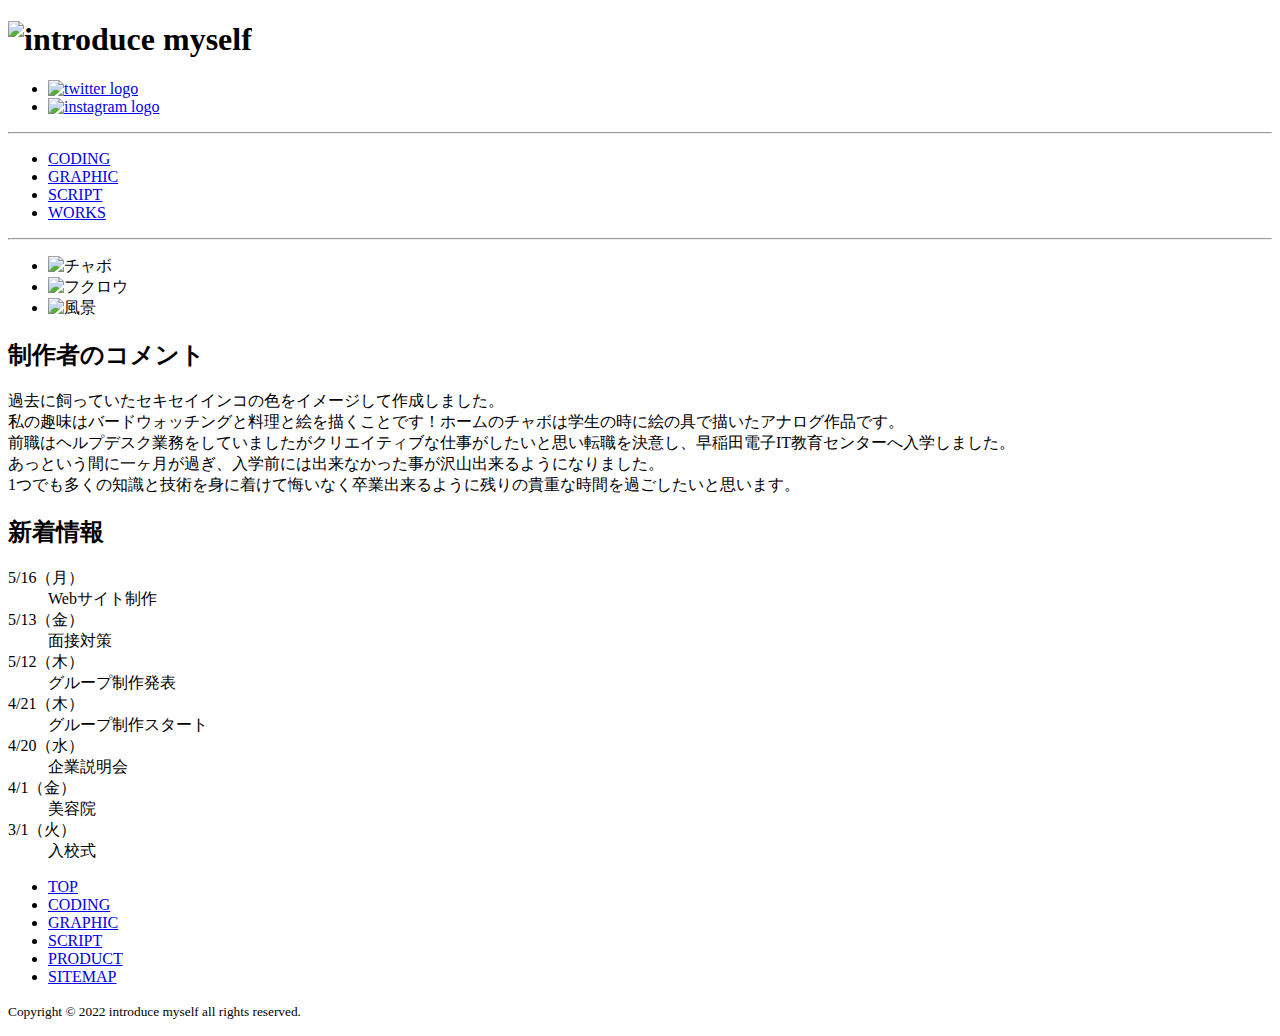
==== index.html @ 12da621b "Create index.html" ====
<!DOCTYPE html>
<html dir="ltr" lang="ja">
<head>
<meta charset="utf-8">
<meta name="desucuription" content="小田遥のホームページです。">
<meta name="viewport" content="widht=900px">
<title>introduce myself - :: ホーム</title>
<link rel="icon" href="images/favicon.png">
<link rel="stylesheet" href="css/reset.css">
<link rel="stylesheet" href="css/common.css">
<link rel="stylesheet" href="css/top.css">
<script src="js/jquery-3.6.0.min.js"></script>
<script src="js/script.js"></script>
</head>

<body id="home">
<div id="wrapper">
	<header>
		<h1 class="clearfix"><img src="images/logo.png" alt="introduce myself"></h1>
		<ul>
			<li><a href="index.html"><img src="images/twitter_logo.png" alt="twitter logo"></a></li>
			<li><a href="index.html"><img src="images/insta_logo.png" alt="instagram logo"></a></li>
		</ul>
	</header>
		<hr>
		<nav>
			<ul>
				<li><a href="coding/index.html">CODING</a></li>
				<li><a href="graphic/index.html">GRAPHIC</a></li>
				<li><a href="script/index.html">SCRIPT</a></li>
				<li><a href="works/">WORKS</a></li>
			</ul>
		</nav>

		<hr>
		<div class="contents">
			<div class=slide>
				<ul class="mainVisual">
					<li><img src="images/mainvisual.jpg" width="605" height="350" alt="チャボ"></li>
					<li><img src="images/mainvisual2.png" width="605" height="350" alt="フクロウ"></li>
					<li><img src="images/mainvisual3.png" width="605" height="350" alt="風景"></li>
				</ul>
			<!--/.slide--></div>

			<main>
				<section class="comment">
					<h2>制作者のコメント</h2>
					<p>過去に飼っていたセキセイインコの色をイメージして作成しました。<br>
					私の趣味はバードウォッチングと料理と絵を描くことです！ホームのチャボは学生の時に絵の具で描いたアナログ作品です。<br>
					前職はヘルプデスク業務をしていましたがクリエイティブな仕事がしたいと思い転職を決意し、早稲田電子IT教育センターへ入学しました。<br>
					あっという間に一ヶ月が過ぎ、入学前には出来なかった事が沢山出来るようになりました。<br>
					1つでも多くの知識と技術を身に着けて悔いなく卒業出来るように残りの貴重な時間を過ごしたいと思います。</p>
				</section>

				<section="topics">
					<h2>新着情報</h2>
					<dl>
						<dt class="new">5/16（月）</dt>
						<dd>Webサイト制作</dd>
						<dt>5/13（金）</dt>
						<dd>面接対策</dd>
						<dt>5/12（木）</dt>
						<dd>グループ制作発表</dd>
						<dt>4/21（木）</dt>
						<dd>グループ制作スタート</dd>
						<dt>4/20（水）</dt>
						<dd>企業説明会</dd>
						<dt>4/1（金）</dt>
						<dd>美容院</dd>
						<dt>3/1（火）</dt>
						<dd>入校式</dd>
					</dl>
				</section>
			</main>
		<!--/.contents--></div>
	<footer>
		<ul>
			<li><a href="index.html">TOP</a></li>
			<li><a href="coding/index.html">CODING</a></li>
			<li><a href="graphic/index.html">GRAPHIC</a></li>
			<li><a href="script/index.html">SCRIPT</a></li>
			<li><a href="works/">PRODUCT</a></li>
			<li><a href="sitemap/index.html">SITEMAP</a></li>
		</ul>
		<p><small>Copyright &copy; 2022 introduce myself all rights reserved.</small></p>
	</footer>
<!--/#wrapper--></div>
	</body>
</html>
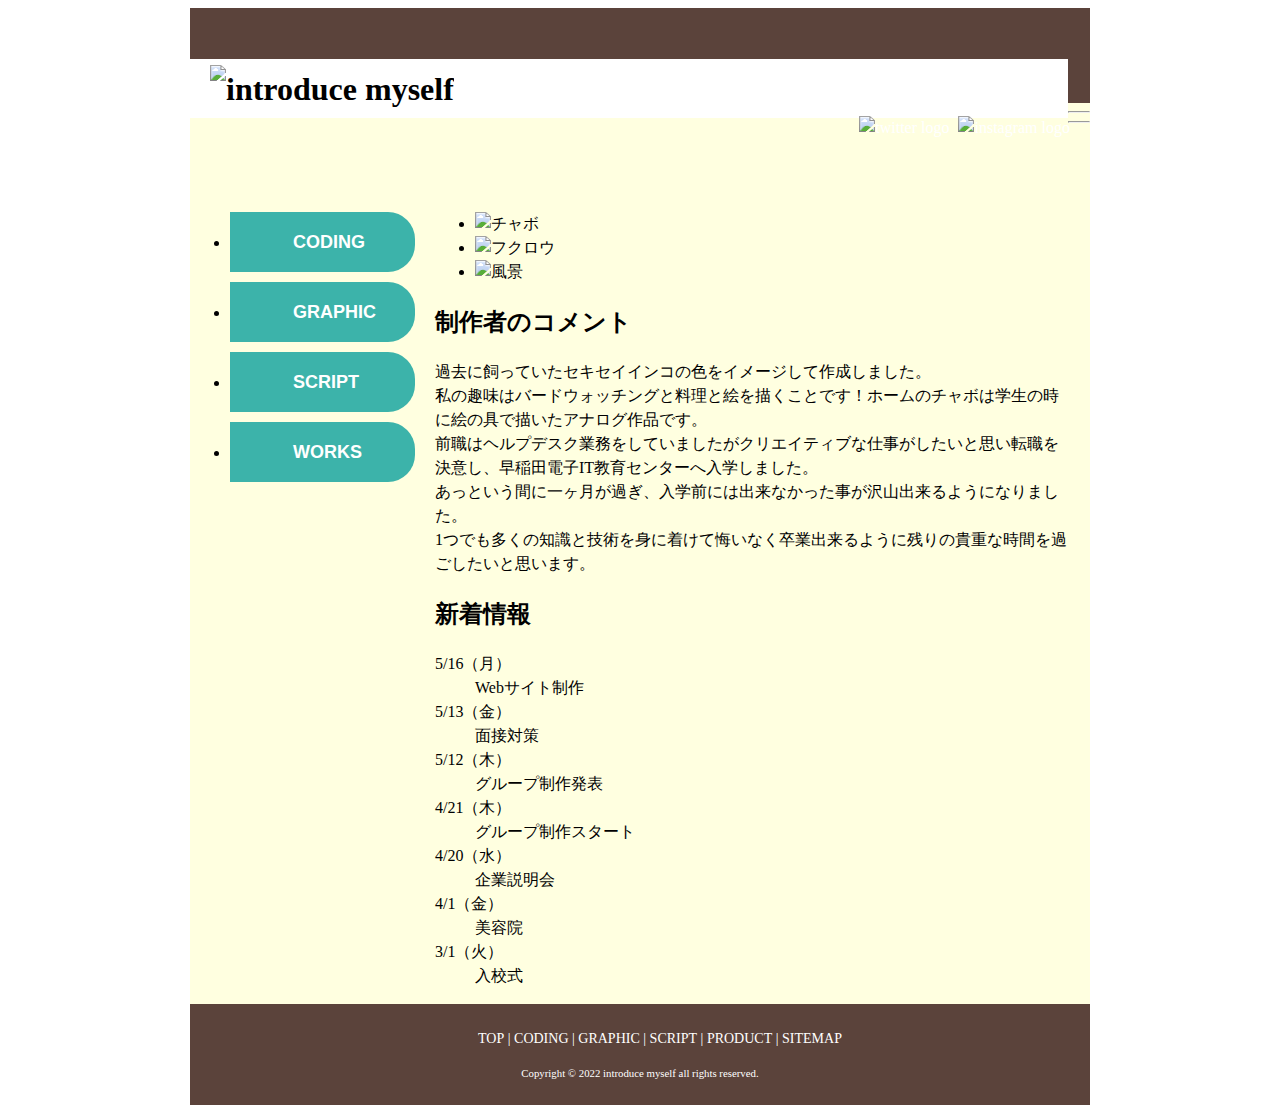
==== commit a182c90d: "Update index.html" ====
--- a/index.html
+++ b/index.html
@@ -6,9 +6,9 @@
 <meta name="viewport" content="widht=900px">
 <title>introduce myself - :: ホーム</title>
 <link rel="icon" href="images/favicon.png">
-<link rel="stylesheet" href="css/reset.css">
-<link rel="stylesheet" href="css/common.css">
-<link rel="stylesheet" href="css/top.css">
+<link rel="stylesheet" href="reset.css">
+<link rel="stylesheet" href="common.css">
+<link rel="stylesheet" href="top.css">
 <script src="js/jquery-3.6.0.min.js"></script>
 <script src="js/script.js"></script>
 </head>
--- a/common.css
+++ b/common.css
@@ -0,0 +1,111 @@
+@charset "utf-8";
+html{
+	overflow-y: scroll;
+}
+
+a{
+	color: #fff;
+	text-decoration: none;
+}
+
+#wrapper{
+	line-height: 1.5;
+	width: 900px;
+	margin: 0 auto;
+	background-color: #ffffe0;
+}
+header{
+	background: #5b433b;
+	padding-top: 30px;
+	min-height: 65px;	
+}
+h1{
+	padding: 6px 614px 5px 20px;
+	background: #fff;
+	float: left;
+}
+
+header ul{
+	float: right;
+	position: relative;
+	bottom: 2.5em;
+	right:20px;
+}
+
+header ul li{
+	display: inline;
+	padding-left: 5px;
+}
+
+nav{
+	width: 225px;
+	clear: both;
+	float: left;
+	margin-right: 20px;
+	/*margin-top: 25px;*/
+}
+
+nav ul li{
+	margin-bottom: 10px;
+	background: #3cb3aa;
+	border-radius: 0 27px 27px 0;
+}
+
+nav a{
+	display: block;
+	min-height:60px;
+	background: url(../images/hane.png) no-repeat left center;
+	line-height: 60px;
+	color: #fff;
+	font-size: 112.5%;/*18px*/
+	font-family: Arial;
+	font-weight: bold;
+	margin-left: 1em;
+	padding: 0 2.5em;
+}
+
+
+nav a:hover {
+	background-image: url(../images/hane_on.png);
+	color: #c1e5e1;
+	text-shadow: 3px 4px 2px #000;
+}
+
+.contents{
+	width: 655px;
+	float: right;
+}
+
+
+main{
+	margin: 15px 20px 15px 0;
+}
+
+footer{
+	clear: both;
+	background: #5b433b;
+	text-align: center;
+	color: #fff;
+	padding: 10px 0;
+}
+
+footer ul{
+	justify-content: center;
+	font-size: 87.5%;/*14px相当*/
+}
+footer ul li {
+	display: inline-block;
+}
+footer ul li + li::before{
+	content: " | ";
+}
+footer a:hover{
+	color: #d6c6af;
+	text-decoration: underline;
+}
+
+footer p{
+	font-size: 81%;/*13px相当*/
+
+}
+
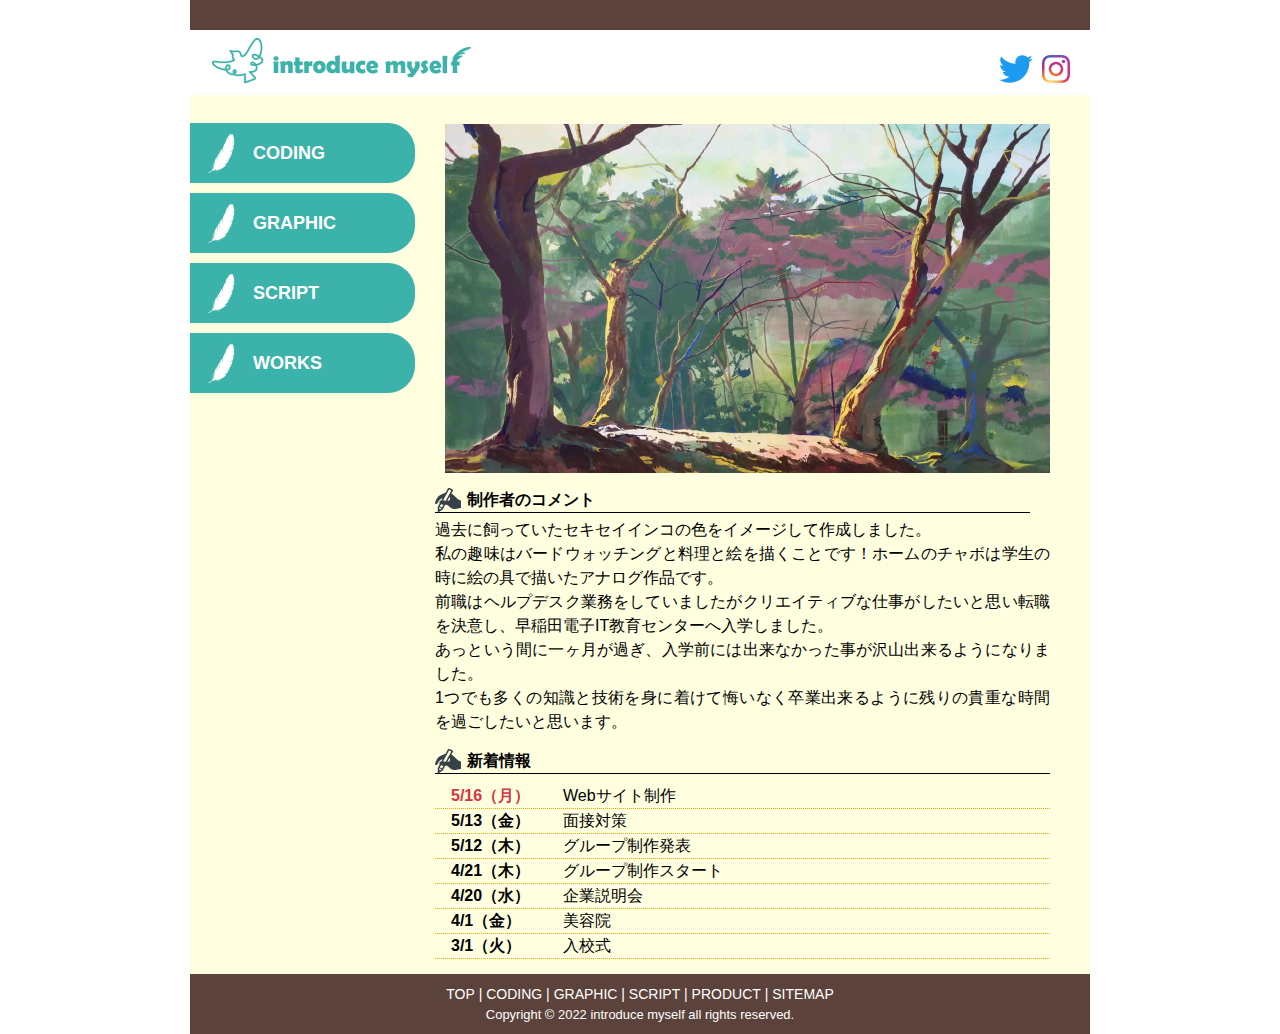
==== commit 659ebc89: "init" ====
--- a/index.html
+++ b/index.html
@@ -1,89 +1,89 @@
-<!DOCTYPE html>
-<html dir="ltr" lang="ja">
-<head>
-<meta charset="utf-8">
-<meta name="desucuription" content="小田遥のホームページです。">
-<meta name="viewport" content="widht=900px">
-<title>introduce myself - :: ホーム</title>
-<link rel="icon" href="images/favicon.png">
-<link rel="stylesheet" href="reset.css">
-<link rel="stylesheet" href="common.css">
-<link rel="stylesheet" href="top.css">
-<script src="js/jquery-3.6.0.min.js"></script>
-<script src="js/script.js"></script>
-</head>
-
-<body id="home">
-<div id="wrapper">
-	<header>
-		<h1 class="clearfix"><img src="images/logo.png" alt="introduce myself"></h1>
-		<ul>
-			<li><a href="index.html"><img src="images/twitter_logo.png" alt="twitter logo"></a></li>
-			<li><a href="index.html"><img src="images/insta_logo.png" alt="instagram logo"></a></li>
-		</ul>
-	</header>
-		<hr>
-		<nav>
-			<ul>
-				<li><a href="coding/index.html">CODING</a></li>
-				<li><a href="graphic/index.html">GRAPHIC</a></li>
-				<li><a href="script/index.html">SCRIPT</a></li>
-				<li><a href="works/">WORKS</a></li>
-			</ul>
-		</nav>
-
-		<hr>
-		<div class="contents">
-			<div class=slide>
-				<ul class="mainVisual">
-					<li><img src="images/mainvisual.jpg" width="605" height="350" alt="チャボ"></li>
-					<li><img src="images/mainvisual2.png" width="605" height="350" alt="フクロウ"></li>
-					<li><img src="images/mainvisual3.png" width="605" height="350" alt="風景"></li>
-				</ul>
-			<!--/.slide--></div>
-
-			<main>
-				<section class="comment">
-					<h2>制作者のコメント</h2>
-					<p>過去に飼っていたセキセイインコの色をイメージして作成しました。<br>
-					私の趣味はバードウォッチングと料理と絵を描くことです！ホームのチャボは学生の時に絵の具で描いたアナログ作品です。<br>
-					前職はヘルプデスク業務をしていましたがクリエイティブな仕事がしたいと思い転職を決意し、早稲田電子IT教育センターへ入学しました。<br>
-					あっという間に一ヶ月が過ぎ、入学前には出来なかった事が沢山出来るようになりました。<br>
-					1つでも多くの知識と技術を身に着けて悔いなく卒業出来るように残りの貴重な時間を過ごしたいと思います。</p>
-				</section>
-
-				<section="topics">
-					<h2>新着情報</h2>
-					<dl>
-						<dt class="new">5/16（月）</dt>
-						<dd>Webサイト制作</dd>
-						<dt>5/13（金）</dt>
-						<dd>面接対策</dd>
-						<dt>5/12（木）</dt>
-						<dd>グループ制作発表</dd>
-						<dt>4/21（木）</dt>
-						<dd>グループ制作スタート</dd>
-						<dt>4/20（水）</dt>
-						<dd>企業説明会</dd>
-						<dt>4/1（金）</dt>
-						<dd>美容院</dd>
-						<dt>3/1（火）</dt>
-						<dd>入校式</dd>
-					</dl>
-				</section>
-			</main>
-		<!--/.contents--></div>
-	<footer>
-		<ul>
-			<li><a href="index.html">TOP</a></li>
-			<li><a href="coding/index.html">CODING</a></li>
-			<li><a href="graphic/index.html">GRAPHIC</a></li>
-			<li><a href="script/index.html">SCRIPT</a></li>
-			<li><a href="works/">PRODUCT</a></li>
-			<li><a href="sitemap/index.html">SITEMAP</a></li>
-		</ul>
-		<p><small>Copyright &copy; 2022 introduce myself all rights reserved.</small></p>
-	</footer>
-<!--/#wrapper--></div>
-	</body>
-</html>
+<!DOCTYPE html>
+<html dir="ltr" lang="ja">
+<head>
+<meta charset="utf-8">
+<meta name="desucuription" content="小田遥のホームページです。">
+<meta name="viewport" content="widht=900px">
+<title>introduce myself - :: ホーム</title>
+<link rel="icon" href="images/favicon.png">
+<link rel="stylesheet" href="css/reset.css">
+<link rel="stylesheet" href="css/common.css">
+<link rel="stylesheet" href="css/top.css">
+<script src="js/jquery-3.6.0.min.js"></script>
+<script src="js/script.js"></script>
+</head>
+
+<body id="home">
+<div id="wrapper">
+	<header>
+		<h1 class="clearfix"><img src="images/logo.png" alt="introduce myself"></h1>
+		<ul>
+			<li><a href="index.html"><img src="images/twitter_logo.png" alt="twitter logo"></a></li>
+			<li><a href="index.html"><img src="images/insta_logo.png" alt="instagram logo"></a></li>
+		</ul>
+	</header>
+		<hr>
+		<nav>
+			<ul>
+				<li><a href="coding/index.html">CODING</a></li>
+				<li><a href="graphic/index.html">GRAPHIC</a></li>
+				<li><a href="script/index.html">SCRIPT</a></li>
+				<li><a href="works/">WORKS</a></li>
+			</ul>
+		</nav>
+
+		<hr>
+		<div class="contents">
+			<div class=slide>
+				<ul class="mainVisual">
+					<li><img src="images/mainvisual.jpg" width="605" height="350" alt="チャボ"></li>
+					<li><img src="images/mainvisual2.png" width="605" height="350" alt="フクロウ"></li>
+					<li><img src="images/mainvisual3.png" width="605" height="350" alt="風景"></li>
+				</ul>
+			<!--/.slide--></div>
+
+			<main>
+				<section class="comment">
+					<h2>制作者のコメント</h2>
+					<p>過去に飼っていたセキセイインコの色をイメージして作成しました。<br>
+					私の趣味はバードウォッチングと料理と絵を描くことです！ホームのチャボは学生の時に絵の具で描いたアナログ作品です。<br>
+					前職はヘルプデスク業務をしていましたがクリエイティブな仕事がしたいと思い転職を決意し、早稲田電子IT教育センターへ入学しました。<br>
+					あっという間に一ヶ月が過ぎ、入学前には出来なかった事が沢山出来るようになりました。<br>
+					1つでも多くの知識と技術を身に着けて悔いなく卒業出来るように残りの貴重な時間を過ごしたいと思います。</p>
+				</section>
+
+				<section="topics">
+					<h2>新着情報</h2>
+					<dl>
+						<dt class="new">5/16（月）</dt>
+						<dd>Webサイト制作</dd>
+						<dt>5/13（金）</dt>
+						<dd>面接対策</dd>
+						<dt>5/12（木）</dt>
+						<dd>グループ制作発表</dd>
+						<dt>4/21（木）</dt>
+						<dd>グループ制作スタート</dd>
+						<dt>4/20（水）</dt>
+						<dd>企業説明会</dd>
+						<dt>4/1（金）</dt>
+						<dd>美容院</dd>
+						<dt>3/1（火）</dt>
+						<dd>入校式</dd>
+					</dl>
+				</section>
+			</main>
+		<!--/.contents--></div>
+	<footer>
+		<ul>
+			<li><a href="index.html">TOP</a></li>
+			<li><a href="coding/index.html">CODING</a></li>
+			<li><a href="graphic/index.html">GRAPHIC</a></li>
+			<li><a href="script/index.html">SCRIPT</a></li>
+			<li><a href="works/">PRODUCT</a></li>
+			<li><a href="sitemap/index.html">SITEMAP</a></li>
+		</ul>
+		<p><small>Copyright &copy; 2022 introduce myself all rights reserved.</small></p>
+	</footer>
+<!--/#wrapper--></div>
+	</body>
+</html>
--- a/css/common.css
+++ b/css/common.css
@@ -0,0 +1,111 @@
+@charset "utf-8";
+html{
+	overflow-y: scroll;
+}
+
+a{
+	color: #fff;
+	text-decoration: none;
+}
+
+#wrapper{
+	line-height: 1.5;
+	width: 900px;
+	margin: 0 auto;
+	background-color: #ffffe0;
+}
+header{
+	background: #5b433b;
+	padding-top: 30px;
+	min-height: 65px;	
+}
+h1{
+	padding: 6px 614px 5px 20px;
+	background: #fff;
+	float: left;
+}
+
+header ul{
+	float: right;
+	position: relative;
+	bottom: 2.5em;
+	right:20px;
+}
+
+header ul li{
+	display: inline;
+	padding-left: 5px;
+}
+
+nav{
+	width: 225px;
+	clear: both;
+	float: left;
+	margin-right: 20px;
+	/*margin-top: 25px;*/
+}
+
+nav ul li{
+	margin-bottom: 10px;
+	background: #3cb3aa;
+	border-radius: 0 27px 27px 0;
+}
+
+nav a{
+	display: block;
+	min-height:60px;
+	background: url(../images/hane.png) no-repeat left center;
+	line-height: 60px;
+	color: #fff;
+	font-size: 112.5%;/*18px*/
+	font-family: Arial;
+	font-weight: bold;
+	margin-left: 1em;
+	padding: 0 2.5em;
+}
+
+
+nav a:hover {
+	background-image: url(../images/hane_on.png);
+	color: #c1e5e1;
+	text-shadow: 3px 4px 2px #000;
+}
+
+.contents{
+	width: 655px;
+	float: right;
+}
+
+
+main{
+	margin: 15px 20px 15px 0;
+}
+
+footer{
+	clear: both;
+	background: #5b433b;
+	text-align: center;
+	color: #fff;
+	padding: 10px 0;
+}
+
+footer ul{
+	justify-content: center;
+	font-size: 87.5%;/*14px相当*/
+}
+footer ul li {
+	display: inline-block;
+}
+footer ul li + li::before{
+	content: " | ";
+}
+footer a:hover{
+	color: #d6c6af;
+	text-decoration: underline;
+}
+
+footer p{
+	font-size: 81%;/*13px相当*/
+
+}
+
--- a/css/top.css
+++ b/css/top.css
@@ -0,0 +1,61 @@
+@charset "utf-8";
+
+.contents img{
+/*	box-shadow: 0 0 10px #b98c46;*/
+}
+
+main h2{
+	margin-bottom: 5px;
+	margin-right: 20px;
+	background: url(../images/main.png) no-repeat left center;
+	padding: 0 2em;
+	border-bottom: solid 1px #000;
+}
+
+
+main section{
+	margin: 15px 0px;
+	margin-right: 20px;
+	text-align: justify; 
+}
+
+dl{
+	margin:10px 20px 10px 0;
+	position: relative;
+}
+dl dt{
+	font-weight: bold;
+	position: absolute;
+	left:1em;
+
+}
+
+dl dd{
+	padding-left: 8em;
+	border-bottom: dotted 1px #ffa500;
+}
+.new{
+	color: #d9333f;
+}
+
+
+.slide{
+	width:605px;
+	position:relative;
+	margin-left: 10px;
+	overflow: hidden;
+	height:350px;
+}
+
+.mainVisual{
+	position:absolute;
+	width:1815px;
+	}
+.mainVisual li{
+	float:left;
+	width:605px;
+}
+
+
+
+
